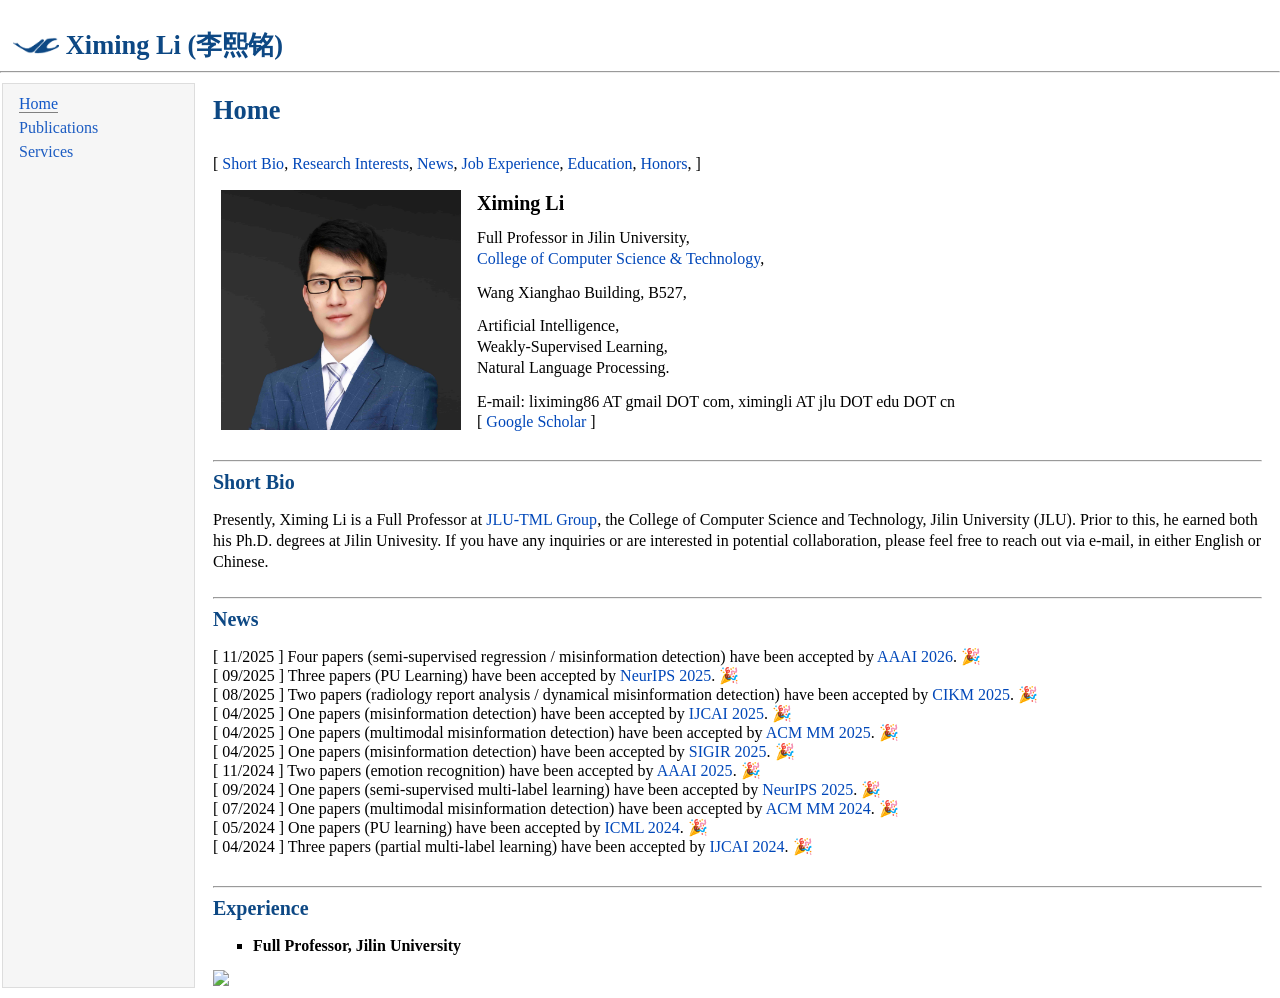
==== index.html @ bbb9d5d0 "Add files via upload" ====
<html>

<head>
    <meta http-equiv="Content-Type" content="text/html;charset=utf-8" />
    <link rel="stylesheet" type="text/css" href="style.css" />
    <title>Ximing Li (李熙铭)</title>
    <link rel="icon" type="image/x-icon" href="jluico.png"/>
</head>

<body>
<table summary="Table for page layout." id="tlayout">
<tr valign="top">
<h1 style="padding-left: 0.5em">
    <img src="jlu.png" alt="JLU" style="width:auto; height:0.65em" />
    Ximing Li (李熙铭)</h1><hr>
<td id="layout-menu">
    <div class="menu-item"><a href="index.html" class="current">Home</a></div>
    <div class="menu-item"><a href="https://jlu-tml.github.io/publication.html">Publications</a></div>
    <div class="menu-item"><a href="service.html">Services</a></div>
</td>
<td id="layout-content">

    <h1 style="margin-top: 0em">Home</h1><br>
    <p>[ <a href="#bio">Short Bio</a>,
         <a href="#interest">Research Interests</a>,
         <a href="#news">News</a>,
         <a href="#job">Job Experience</a>,
         <a href="#edu">Education</a>, 
         <a href="#honors">Honors</a>,
         ]</p>

    <table class="imgtable"><tr valign="top">
        <td><img src="liximing.jpg" alt="Ximing Li" style="width:auto; height:15em" /></td>
        <td align="left">
            <p><span style="font-size: 125%"><b>Ximing Li</b></span></p>
            <p>
                Full Professor in Jilin University,<br>
                <a href="http://ccst.jlu.edu.cn/" target="_blank">College of Computer Science & Technology</a>, <br>
            </p>
            <p>
                Wang Xianghao Building, B527,<br>
            </p>
            <p>
                Artificial Intelligence,<br>
                Weakly-Supervised Learning,<br>
                Natural Language Processing.
            </p>
            <p>
                E-mail: liximing86 AT gmail DOT com, ximingli AT jlu DOT edu DOT cn<br>
                [ <a href="https://scholar.google.com/citations?user=2WQ--c4AAAAJ" target="_blank">Google Scholar</a> ] 
            </p>
        </td>
    </tr></table>
    
    <div>
        <h2><hr><a name="bio"></a>Short Bio</h2>
        <p>
            Presently, Ximing Li is a Full Professor at <a href="https://jlu-tml.github.io/" target="_blank">JLU-TML Group</a>,
                the College of Computer Science and Technology, Jilin University (JLU).
            Prior to this, he earned both his Ph.D. degrees at Jilin Univesity.
            If you have any inquiries or are interested in potential collaboration, please feel free to reach out via e-mail, in either English or Chinese.

        </p>
    </div>

    <div>
        <h2><hr><a name="news"></a>News</h2>
        [ 11/2025 ] Four papers (semi-supervised regression / misinformation detection) have been accepted by <a href="https://aaai.org/conference/aaai/aaai-26/" target="_blank">AAAI 2026</a>. 🎉  <br>
        [ 09/2025 ] Three papers (PU Learning) have been accepted by <a href="https://neurips.cc/Conferences/2025" target="_blank">NeurIPS 2025</a>. 🎉  <br>
        [ 08/2025 ] Two papers (radiology report analysis / dynamical misinformation detection) have been accepted by <a href="https://cikm2025.org/" target="_blank">CIKM 2025</a>. 🎉  <br>
        [ 04/2025 ] One papers (misinformation detection) have been accepted by <a href="https://2025.ijcai.org/" target="_blank">IJCAI 2025</a>. 🎉  <br>
        [ 04/2025 ] One papers (multimodal misinformation detection) have been accepted by <a href="https://acmmm2025.org/" target="_blank">ACM MM 2025</a>. 🎉  <br>
        [ 04/2025 ] One papers (misinformation detection) have been accepted by <a href="https://sigir2025.dei.unipd.it/" target="_blank">SIGIR 2025</a>. 🎉  <br>
        [ 11/2024 ] Two papers (emotion recognition) have been accepted by <a href="https://aaai.org/conference/aaai/aaai-25/" target="_blank">AAAI 2025</a>. 🎉  <br>
        [ 09/2024 ] One papers (semi-supervised multi-label learning) have been accepted by <a href="https://neurips.cc/Conferences/2024" target="_blank">NeurIPS 2025</a>. 🎉  <br>
        [ 07/2024 ] One papers (multimodal misinformation detection) have been accepted by <a href="https://2024.acmmm.org/" target="_blank">ACM MM 2024</a>. 🎉  <br>
        [ 05/2024 ] One papers (PU learning) have been accepted by <a href="https://icml.cc/Conferences/2025/index.html" target="_blank">ICML 2024</a>. 🎉  <br>
        [ 04/2024 ] Three papers (partial multi-label learning) have been accepted by <a href="https://ijcai24.org/" target="_blank">IJCAI 2024</a>. 🎉  <br>
    </div> <br>
        
    <div>
        <h2><hr><a name="job"></a>Experience</h2>
        <ul>
            <li><p>
                <b>Full Professor, Jilin University</b> <br>
            </p></li>
        </ul>
    </div>

    <!-- <div>
        <h2><hr><a name="edu"></a>Education</h2>
        <ul>
            <li><p>
                <b>Jilin University</b>, September 2023 -- Present<br>
                Ph.D. Candidate in College of Computer Science and Technology, Jilin, China.<br>
                Supervised by <a href="https://scholar.google.com/citations?user=2WQ--c4AAAAJ&hl=zh-CN" target="_blank">Ximing Li</a>.
            </p></li>
            <li><p>
                <b>Jilin University</b>, September 2020 -- July 2023<br>
                Eng. Master in College of Computer Science and Technology, Jilin, China.<br>
                Supervised by <a href="https://scholar.google.com/citations?user=2WQ--c4AAAAJ&hl=zh-CN" target="_blank">Ximing Li</a>.
            </p></li>
            <li><p>
                <b>Jilin University</b>, September 2016 -- July 2020<br>
                Double-Bachelor, major in Mechanical Engineering, and minor in Computer Science, Jilin, China.
            </p></li>
        </ul>
    </div> -->
   
    <!-- <div>
        <h2><hr><a name="honors"></a>Honors</h2>
        [ 2025 ] National Scholarship (国家奖学金) [<a href="https://ccst.jlu.edu.cn/info/1229/20683.htm" target="_blank">Official</a>] <br>
        
    </div> <br> -->

    <a href="https://clustrmaps.com/site/1bpxp"  title="Visit tracker"><img src="//www.clustrmaps.com/map_v2.png?d=tpG-Ml1ryBVkymWtuCAtsRzcfXYryOLHhehVqGLjocM&cl=ffffff" /></a>
    
</td>
</tr>
</table>
</body>
</html>
---- style.css ----
table#tlayout {
    width: 100%;
    border: none;
    border-collapse: separate;
    background: white;
}

body {
	background: white;
	font-family: Georgia, serif;
	padding-bottom: 8px;
	margin: 0;
}

#layout-menu {
	background: #f6f6f6;
	border: 1px solid #dddddd;
	padding-top: 0.5em;
	padding-left: 8px;
	padding-right: 8px;
	font-size: 1.0em;
	width: 175px;
	white-space: nowrap;
    text-align: left;
    vertical-align: top;
}

#layout-menu td {
	background: #f4f4f4;
    vertical-align: top;
}

#layout-content {
	padding-top: 0.0em;
	padding-left: 1.0em;
	padding-right: 1.0em;
    border: none;
    background: white;
    text-align: left;
    vertical-align: top;
}

#layout-menu a {
	line-height: 1.5em;
	margin-left: 0.5em;
}

tt {
    background: #ffffdd;
}

pre, tt {
	font-size: 90%;
	font-family: monaco, monospace;
}

a, a > tt {
	color: #0047b9;
	text-decoration: none;
}

a:hover {
	border-bottom: 1px orange solid;
}

#layout-menu a.current:link, #layout-menu a.current:visited {
	color: #1157c7;
	border-bottom: 1px gray solid;
}
#layout-menu a:link, #layout-menu a:visited, #layout-menu a:hover {
	color: #1c5cc2;
	text-decoration: none;
}
#layout-menu a:hover {
	text-decoration: none;
}

div.menu-category {
	border-bottom: 1px solid gray;
	margin-top: 0.8em;
	padding-top: 0.2em;
	padding-bottom: 0.1em;
	font-weight: bold;
}

div.menu-item {
	padding-left: 16px;
	text-indent: -16px;
}

div#toptitle {
	padding-bottom: 0.2em;
	margin-bottom: 1.5em;
	border-bottom: 3px double gray;
}

div#subtitle {
	margin-top: 0.0em;
	margin-bottom: 0.0em;
	padding-top: 0em;
	padding-bottom: 0.1em;
}

em {
	font-style: italic;
}

strong {
	font-weight: bold;
}

h1, h2, h3 {
	color: #0D4884;
	margin-top: 0.7em;
	margin-bottom: 0.3em;
    padding-top: 0.5em;
	padding-bottom: 0.2em;
	line-height: 1.0;	
}

h1 {
	font-size: 165%;
}

h2 {
	padding-top: 0.8em;
    padding-bottom: 0.6em;
	font-size: 125%;
}

h2 + h3 {
    padding-top: 0.2em;
}

h3 {
	font-size: 110%;
	border-bottom: none;
}

p {
	margin-top: 0.0em;
	margin-bottom: 0.8em;
	padding: 0;
	line-height: 1.3;
}

pre {
	padding: 0;
	margin: 0;
}

div#footer {
	font-size: small;
	border-top: 1px solid #c0c0c0;
	padding-top: 0.1em;
	margin-top: 4.0em;
	color: #c0c0c0;
}

div#footer a {
	color: #80a0b0;
}

div#footer-text {
	float: left;
	padding-bottom: 8px;
}

ul, ol, dl {
	margin-top: 0.2em;
	padding-top: 0;
	margin-bottom: 0.8em;
}

dt {
	margin-top: 0.5em;
	margin-bottom: 0;
}

dl {
	margin-left: 20px;
}

dd {
	color: #222222;
}

dd > *:first-child {
	margin-top: 0;
}

ul {
	list-style-position: outside;
	list-style-type: square;
}

p + ul, p + ol {
	margin-top: -0.5em;
}

li ul, li ol {
	margin-top: -0.3em;
}

ol {
	list-style-position: outside;
	list-style-type: decimal;
}

li p, dd p {
	margin-bottom: 0.3em;
}


ol ol {
	list-style-type: lower-alpha;
}

ol ol ol {
	list-style-type: lower-roman;
}

p + div.codeblock {
	margin-top: -0.6em;
}

div.codeblock, div.infoblock {
	margin-right: 0%;
	margin-top: 1.2em;
	margin-bottom: 1.3em;
}

div.blocktitle {
	font-weight: bold;
	color: #cd7b62;
	margin-top: 1.2em;
	margin-bottom: 0.1em;
}

div.blockcontent {
	border: 1px solid silver;
	padding: 0.3em 0.5em;
}

div.infoblock > div.blockcontent {
	background: #ffffee;
}

div.blockcontent p + ul, div.blockcontent p + ol {
	margin-top: 0.4em;
}

div.infoblock p {
	margin-bottom: 0em;
}

div.infoblock li p, div.infoblock dd p {
	margin-bottom: 0.5em;
}

div.infoblock p + p {
	margin-top: 0.8em;
}

div.codeblock > div.blockcontent {
	background: #f6f6f6;
}

span.pycommand {
	color: #000070;
}

span.statement {
	color: #008800;
}
span.builtin {
	color: #000088;
}
span.special {
	color: #990000;
}
span.operator {
	color: #880000;
}
span.error {
	color: #aa0000;
}
span.comment, span.comment > *, span.string, span.string > * {
	color: #606060;
}

@media print {
	#layout-menu { display: none; }
}

#fwtitle {
	margin: 2px;
}

#fwtitle #toptitle {
	padding-left: 0.5em;
	margin-bottom: 0.5em;
}

#layout-content h1:first-child, #layout-content h2:first-child, #layout-content h3:first-child {
	margin-top: -0.7em;
}

div#toptitle h1, #layout-content div#toptitle h1 {
	margin-bottom: 0.0em;
	padding-bottom: 0.1em;
	padding-top: 0;
	margin-top: 0.5em;
	border-bottom: none;
}

img.eq {
	padding: 0;
	padding-left: 0.1em;
	padding-right: 0.1em;
	margin: 0;
}

img.eqwl {
	padding-left: 2em;
	padding-top: 0.6em;
	padding-bottom: 0.2em;
	margin: 0;
}

table {
    border: 2px solid black;
    border-collapse: collapse;
}

td {
    padding: 2px;
    padding-left: 0.5em;
    padding-right: 0.5em;
    text-align: center;
    border: 1px solid gray;
}

table + table {
    margin-top: 1em;
}

tr.heading {
    font-weight: bold;
    border-bottom: 2px solid black;
}

img {
    border: none;
}

table.imgtable, table.imgtable td {
    border: none;
    text-align: left;
}
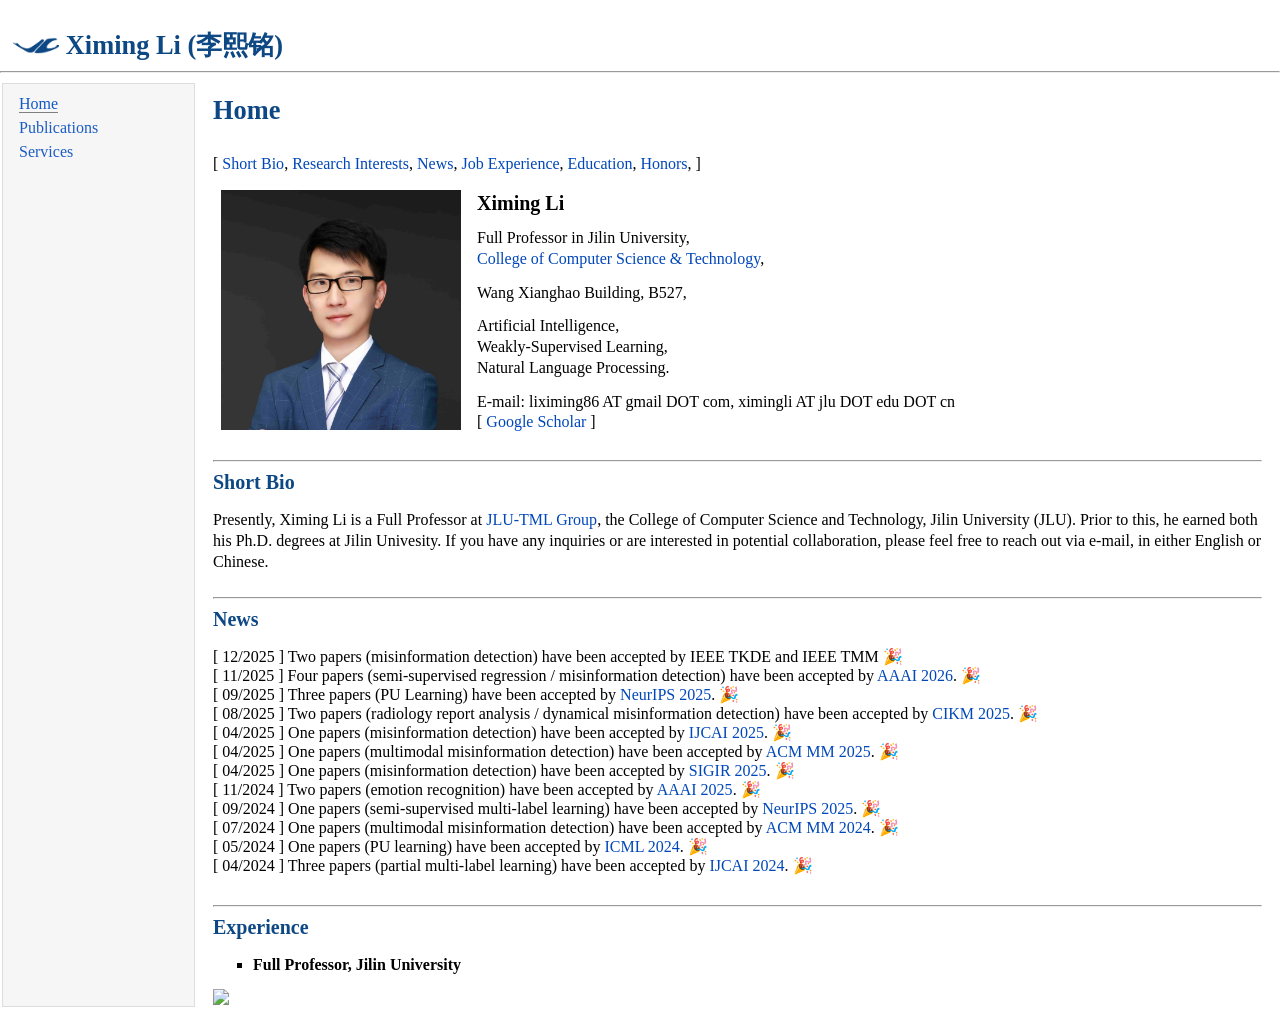
==== commit dca57227: "Update index.html" ====
--- a/index.html
+++ b/index.html
@@ -65,6 +65,7 @@
 
     <div>
         <h2><hr><a name="news"></a>News</h2>
+        [ 12/2025 ] Two papers (misinformation detection) have been accepted by IEEE TKDE and IEEE TMM 🎉  <br>
         [ 11/2025 ] Four papers (semi-supervised regression / misinformation detection) have been accepted by <a href="https://aaai.org/conference/aaai/aaai-26/" target="_blank">AAAI 2026</a>. 🎉  <br>
         [ 09/2025 ] Three papers (PU Learning) have been accepted by <a href="https://neurips.cc/Conferences/2025" target="_blank">NeurIPS 2025</a>. 🎉  <br>
         [ 08/2025 ] Two papers (radiology report analysis / dynamical misinformation detection) have been accepted by <a href="https://cikm2025.org/" target="_blank">CIKM 2025</a>. 🎉  <br>
@@ -91,29 +92,18 @@
         <h2><hr><a name="edu"></a>Education</h2>
         <ul>
             <li><p>
-                <b>Jilin University</b>, September 2023 -- Present<br>
-                Ph.D. Candidate in College of Computer Science and Technology, Jilin, China.<br>
-                Supervised by <a href="https://scholar.google.com/citations?user=2WQ--c4AAAAJ&hl=zh-CN" target="_blank">Ximing Li</a>.
+                <b>Jilin University</b>, September 2023 -- July 2018<br>
+                Ph.D. Candidate in College of Computer Science and Technology, Jilin, China.
             </p></li>
             <li><p>
                 <b>Jilin University</b>, September 2020 -- July 2023<br>
-                Eng. Master in College of Computer Science and Technology, Jilin, China.<br>
-                Supervised by <a href="https://scholar.google.com/citations?user=2WQ--c4AAAAJ&hl=zh-CN" target="_blank">Ximing Li</a>.
-            </p></li>
-            <li><p>
-                <b>Jilin University</b>, September 2016 -- July 2020<br>
-                Double-Bachelor, major in Mechanical Engineering, and minor in Computer Science, Jilin, China.
+                Eng. Master in College of Computer Science and Technology, Jilin, China.
             </p></li>
         </ul>
     </div> -->
-   
-    <!-- <div>
-        <h2><hr><a name="honors"></a>Honors</h2>
-        [ 2025 ] National Scholarship (国家奖学金) [<a href="https://ccst.jlu.edu.cn/info/1229/20683.htm" target="_blank">Official</a>] <br>
-        
-    </div> <br> -->
 
-    <a href="https://clustrmaps.com/site/1bpxp"  title="Visit tracker"><img src="//www.clustrmaps.com/map_v2.png?d=tpG-Ml1ryBVkymWtuCAtsRzcfXYryOLHhehVqGLjocM&cl=ffffff" /></a>
+
+    <a href="https://clustrmaps.com/site/1c8i0"  title="ClustrMaps"><img src="//www.clustrmaps.com/map_v2.png?d=yD_voZqnAan_EpoyXqPinc3gO7SDVOs_Jvi3nUr35WY&cl=ffffff" /></a>
     
 </td>
 </tr>
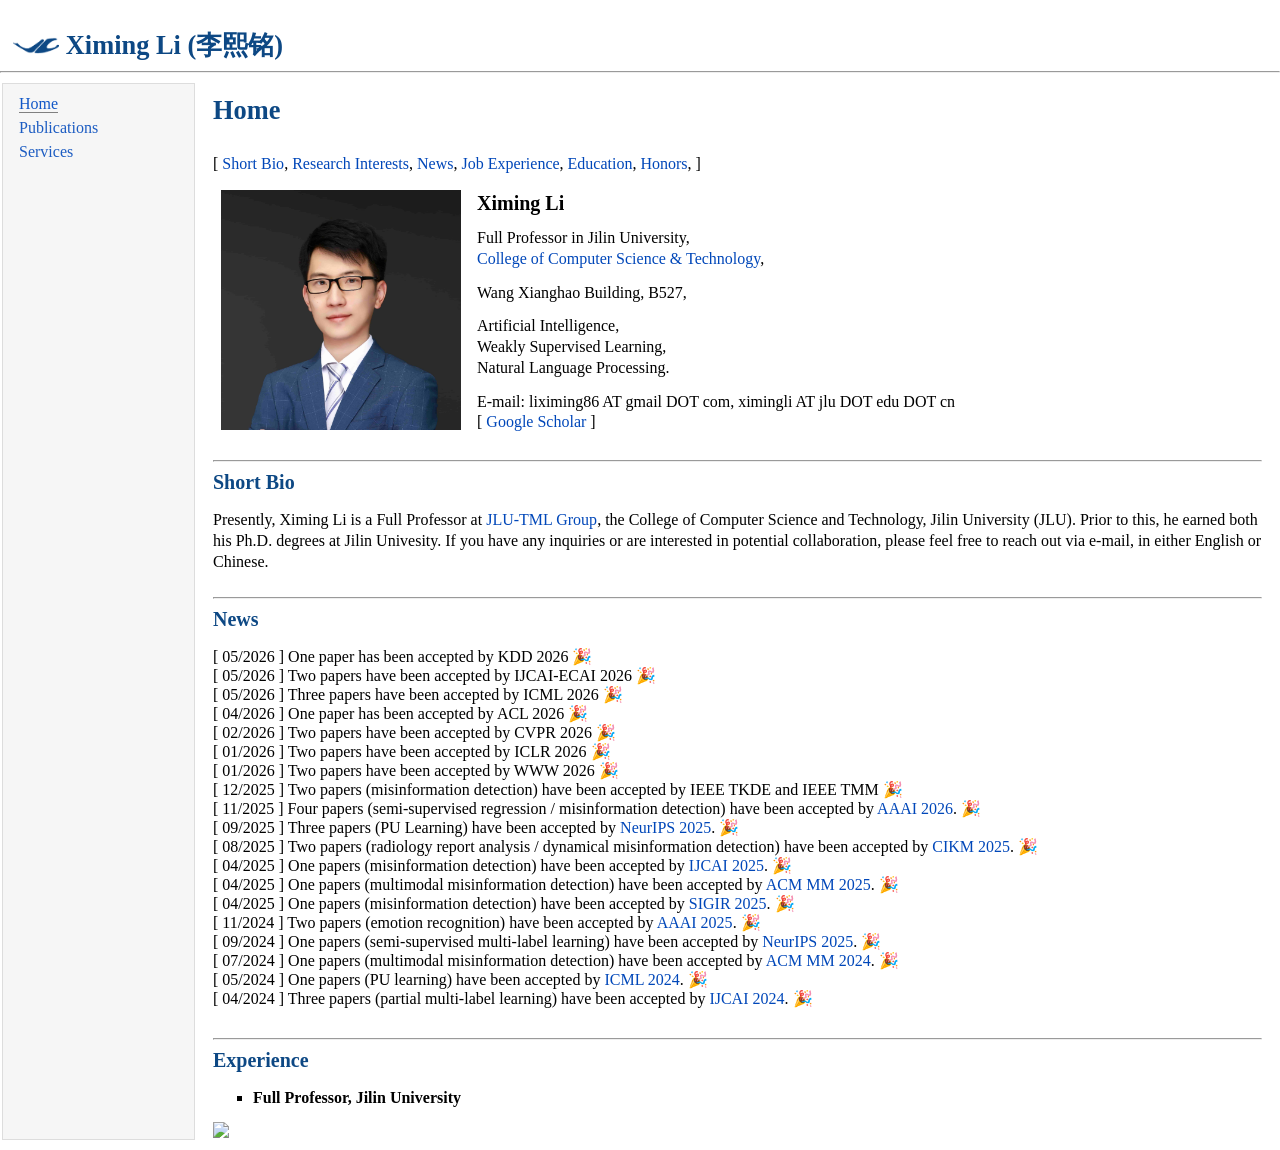
==== commit c3fb1304: "Update index.html" ====
--- a/index.html
+++ b/index.html
@@ -42,7 +42,7 @@
             </p>
             <p>
                 Artificial Intelligence,<br>
-                Weakly-Supervised Learning,<br>
+                Weakly Supervised Learning,<br>
                 Natural Language Processing.
             </p>
             <p>
@@ -65,6 +65,13 @@
 
     <div>
         <h2><hr><a name="news"></a>News</h2>
+        [ 05/2026 ] One paper has been accepted by KDD 2026 🎉  <br>
+        [ 05/2026 ] Two papers have been accepted by IJCAI-ECAI 2026 🎉  <br>
+        [ 05/2026 ] Three papers have been accepted by ICML 2026 🎉  <br>
+        [ 04/2026 ] One paper has been accepted by ACL 2026 🎉  <br>
+        [ 02/2026 ] Two papers have been accepted by CVPR 2026 🎉  <br>
+        [ 01/2026 ] Two papers have been accepted by ICLR 2026 🎉  <br>
+        [ 01/2026 ] Two papers have been accepted by WWW 2026 🎉  <br>
         [ 12/2025 ] Two papers (misinformation detection) have been accepted by IEEE TKDE and IEEE TMM 🎉  <br>
         [ 11/2025 ] Four papers (semi-supervised regression / misinformation detection) have been accepted by <a href="https://aaai.org/conference/aaai/aaai-26/" target="_blank">AAAI 2026</a>. 🎉  <br>
         [ 09/2025 ] Three papers (PU Learning) have been accepted by <a href="https://neurips.cc/Conferences/2025" target="_blank">NeurIPS 2025</a>. 🎉  <br>
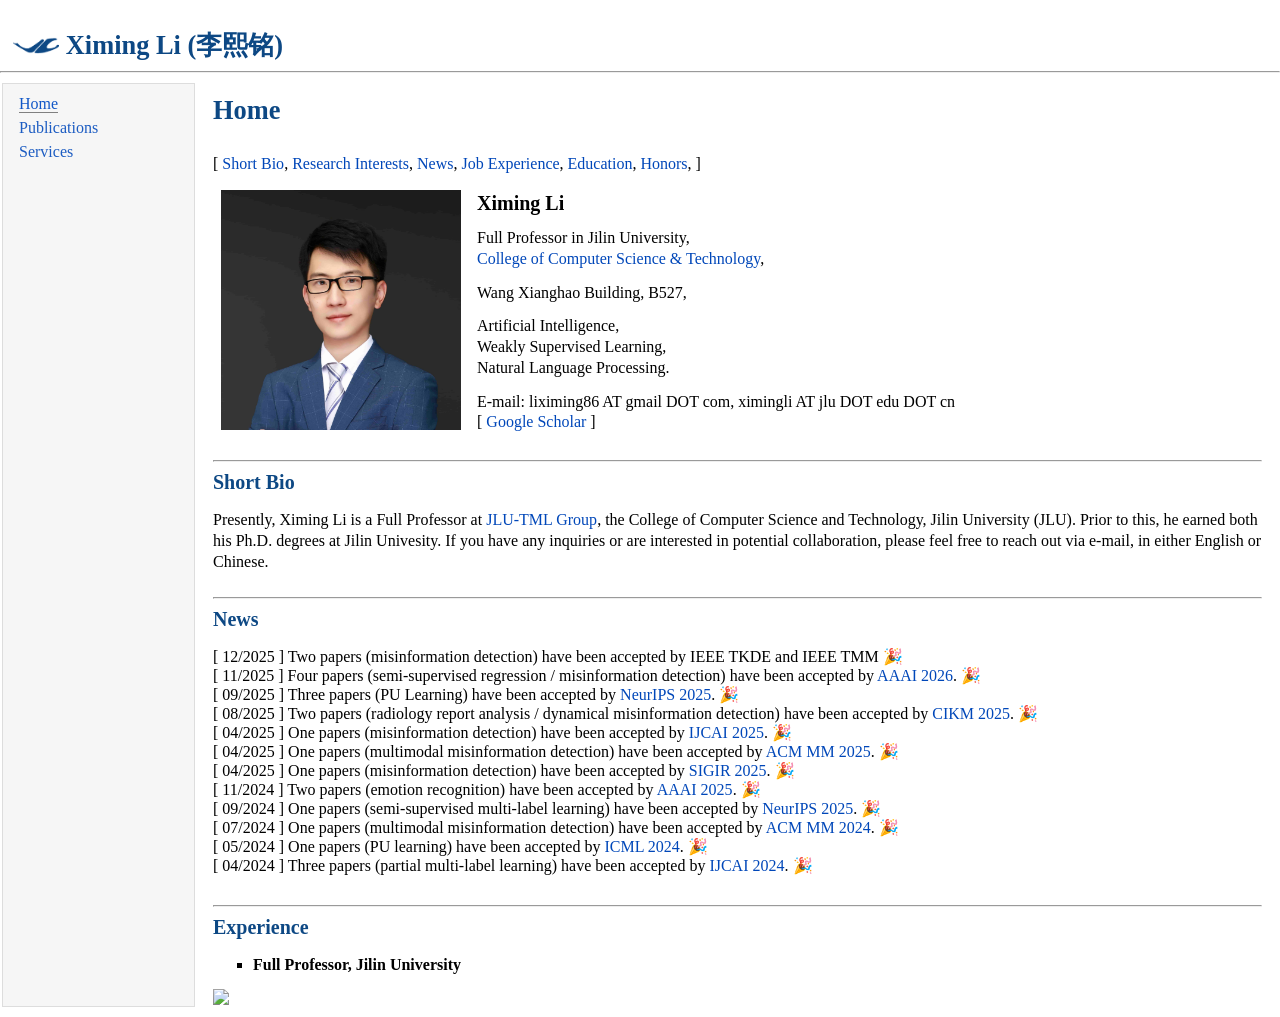
==== commit db1cc483: "Update index.html" ====
--- a/index.html
+++ b/index.html
@@ -65,13 +65,6 @@
 
     <div>
         <h2><hr><a name="news"></a>News</h2>
-        [ 05/2026 ] One paper has been accepted by KDD 2026 🎉  <br>
-        [ 05/2026 ] Two papers have been accepted by IJCAI-ECAI 2026 🎉  <br>
-        [ 05/2026 ] Three papers have been accepted by ICML 2026 🎉  <br>
-        [ 04/2026 ] One paper has been accepted by ACL 2026 🎉  <br>
-        [ 02/2026 ] Two papers have been accepted by CVPR 2026 🎉  <br>
-        [ 01/2026 ] Two papers have been accepted by ICLR 2026 🎉  <br>
-        [ 01/2026 ] Two papers have been accepted by WWW 2026 🎉  <br>
         [ 12/2025 ] Two papers (misinformation detection) have been accepted by IEEE TKDE and IEEE TMM 🎉  <br>
         [ 11/2025 ] Four papers (semi-supervised regression / misinformation detection) have been accepted by <a href="https://aaai.org/conference/aaai/aaai-26/" target="_blank">AAAI 2026</a>. 🎉  <br>
         [ 09/2025 ] Three papers (PU Learning) have been accepted by <a href="https://neurips.cc/Conferences/2025" target="_blank">NeurIPS 2025</a>. 🎉  <br>
